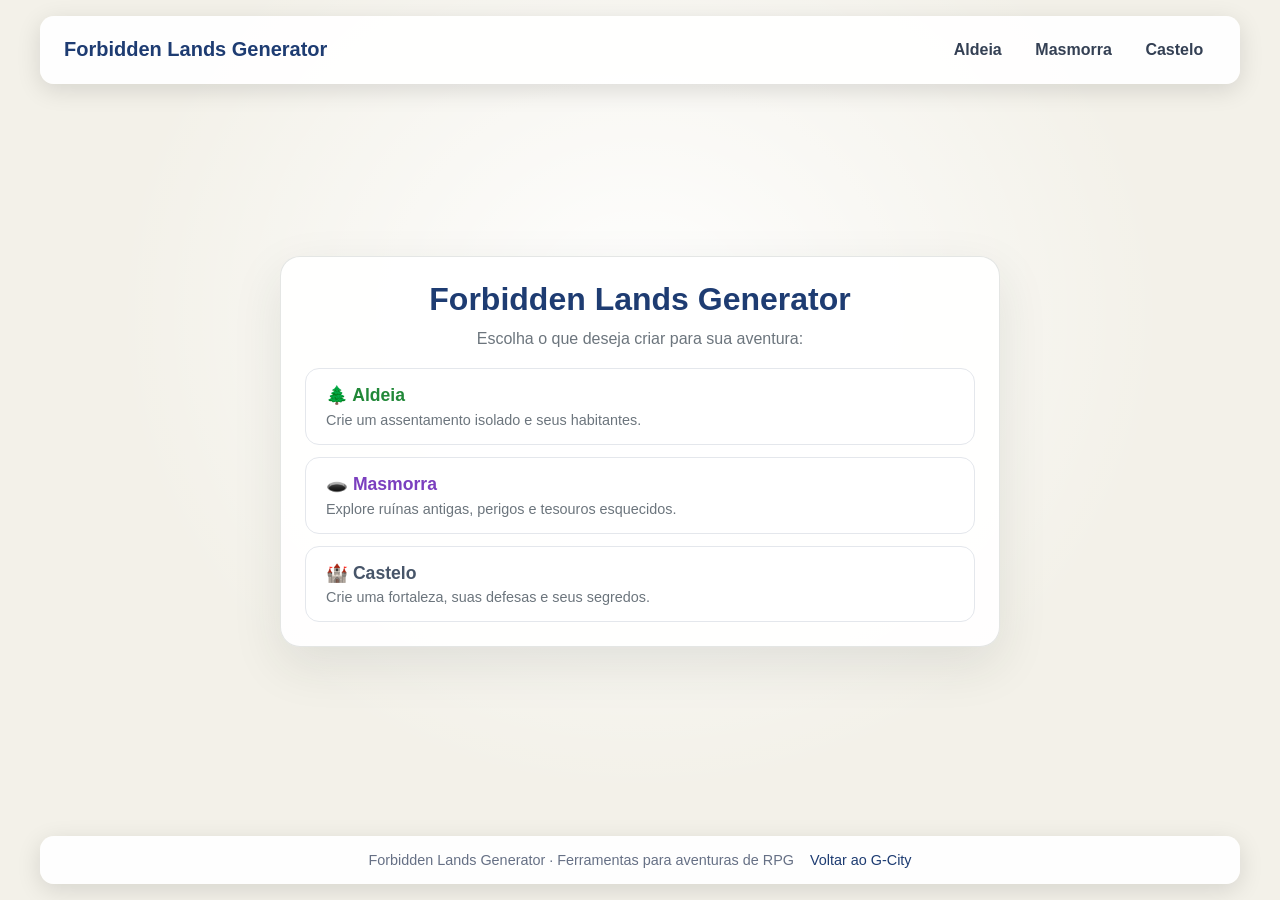
==== index.html @ da1cb37c "Hotfix: Added index.html and .css" ====
<!DOCTYPE html>
<html lang="pt-BR">
<head>
    <meta charset="UTF-8">
    <meta name="viewport" content="width=device-width, initial-scale=1.0">
    <meta name="theme-color" content="#17251f">
    <meta name="description" content="Escolha um gerador de aldeias, masmorras ou castelos para Forbidden Lands.">
    <title>Forbidden Lands Generator</title>
    <link rel="stylesheet" href="css/stylesheet.css">
</head>
<body class="index-page">
    <header class="site-header">
        <a class="site-brand" href="./">Forbidden Lands Generator</a>
        <nav class="site-navigation" aria-label="Navegação principal">
            <a href="pages/village.html">Aldeia</a>
            <a href="pages/dungeon.html">Masmorra</a>
            <a href="pages/castle.html">Castelo</a>
        </nav>
    </header>

    <main class="index-main">
        <section class="main-menu" id="opcoes" aria-labelledby="menu-title">
            <h1 class="menu-title" id="menu-title">Forbidden Lands Generator</h1>
            <p class="menu-description">Escolha o que deseja criar para sua aventura:</p>

            <div class="generator-options">
                <a class="city-card village-card" href="pages/village.html">
                    <h2 class="city-title">🌲 Aldeia</h2>
                    <p class="city-description">Crie um assentamento isolado e seus habitantes.</p>
                </a>
                <a class="city-card dungeon-card" href="pages/dungeon.html">
                    <h2 class="city-title">🕳️ Masmorra</h2>
                    <p class="city-description">Explore ruínas antigas, perigos e tesouros esquecidos.</p>
                </a>
                <a class="city-card castle-card" href="pages/castle.html">
                    <h2 class="city-title">🏰 Castelo</h2>
                    <p class="city-description">Crie uma fortaleza, suas defesas e seus segredos.</p>
                </a>
            </div>
        </section>
    </main>

    <footer class="site-footer" id="sobre">
        <p>Forbidden Lands Generator · Ferramentas para aventuras de RPG</p>
        <a href="../../index.html">Voltar ao G-City</a>
    </footer>
</body>
</html>
---- css/stylesheet.css ----
:root {
    color: #23332c;
    background: #f3f1e9;
    font-family: "Segoe UI", "Helvetica Neue", sans-serif;
    font-synthesis: none;
    text-rendering: optimizeLegibility;
    -webkit-font-smoothing: antialiased;
    -moz-osx-font-smoothing: grayscale;
}

* {
    box-sizing: border-box;
}

body {
    min-width: 320px;
    min-height: 100vh;
    margin: 0;
    background:
        radial-gradient(ellipse at 50% 35%, rgba(255, 255, 255, 0.96), transparent 58%),
        #f3f1e9;
}

a {
    color: inherit;
}

.index-page {
    display: flex;
    flex-direction: column;
}

.site-header,
.site-footer {
    width: min(100% - 2rem, 1200px);
    margin: 1rem auto 0;
    padding: 1rem 1.5rem;
    border-radius: 14px;
    background: rgba(255, 255, 255, 0.96);
    box-shadow: 0 6px 24px rgba(0, 0, 0, 0.12);
}

.site-header {
    display: flex;
    align-items: center;
    justify-content: space-between;
    gap: 1rem;
}

.site-brand {
    color: #1e3c72;
    font-size: 1.25rem;
    font-weight: 800;
    text-decoration: none;
}

.site-navigation {
    display: flex;
    flex-wrap: wrap;
    gap: 0.5rem;
}

.site-navigation a {
    padding: 0.55rem 0.8rem;
    border-radius: 999px;
    color: #344054;
    font-weight: 600;
    text-decoration: none;
}

.site-navigation a:hover,
.site-navigation a:focus-visible {
    background: #eef2ff;
    color: #1e3c72;
}

.index-main {
    display: grid;
    flex: 1;
    place-items: center;
    padding: 2rem 1rem;
}

.main-menu {
    width: min(100%, 720px);
    padding: 1.5rem;
    border: 1px solid rgba(35, 51, 44, 0.12);
    border-radius: 20px;
    background: rgba(255, 255, 255, 0.92);
    box-shadow: 0 18px 50px rgba(35, 51, 44, 0.1);
    text-align: center;
}

.menu-title {
    margin: 0 0 0.75rem;
    color: #1e3c72;
    font-size: clamp(1.5rem, 4vw, 2rem);
}

.menu-description {
    margin: 0 0 1.25rem;
    color: #6c757d;
}

.generator-options {
    display: grid;
    gap: 0.75rem;
}

.city-card {
    display: block;
    padding: 1rem 1.25rem;
    border: 1px solid #e4e7ec;
    border-radius: 14px;
    background: #fff;
    text-align: left;
    text-decoration: none;
    transition: transform 0.2s ease, box-shadow 0.2s ease, border-color 0.2s ease;
}

.city-card:hover,
.city-card:focus-visible {
    transform: translateY(-3px);
    box-shadow: 0 8px 20px rgba(0, 0, 0, 0.12);
}

.city-card:focus-visible {
    outline: 3px solid #1e3c72;
    outline-offset: 3px;
}

.village-card:hover {
    border-color: #28a745;
}

.dungeon-card:hover {
    border-color: #7b3fbf;
}

.castle-card:hover {
    border-color: #475569;
}

.city-title {
    margin: 0 0 0.35rem;
    font-size: 1.1rem;
}

.village-card .city-title {
    color: #218838;
}

.dungeon-card .city-title {
    color: #7b3fbf;
}

.castle-card .city-title {
    color: #475569;
}

.city-description {
    margin: 0;
    color: #6c757d;
    font-size: 0.9rem;
}

.site-footer {
    display: flex;
    flex-wrap: wrap;
    justify-content: center;
    gap: 0.5rem 1rem;
    margin: 1rem auto;
    color: #667085;
    font-size: 0.9rem;
    text-align: center;
}

.site-footer p {
    margin: 0;
}

.site-footer a {
    color: #1e3c72;
    text-decoration: none;
}

.site-footer a:hover,
.site-footer a:focus-visible {
    text-decoration: underline;
}

@media (max-width: 640px) {
    .site-header {
        flex-direction: column;
        padding: 1rem;
    }

    .site-navigation {
        justify-content: center;
    }

    .main-menu {
        padding: 1.25rem 1rem;
    }
}

@media (prefers-reduced-motion: reduce) {
    *,
    *::before,
    *::after {
        scroll-behavior: auto !important;
        transition-duration: 0.01ms !important;
    }
}
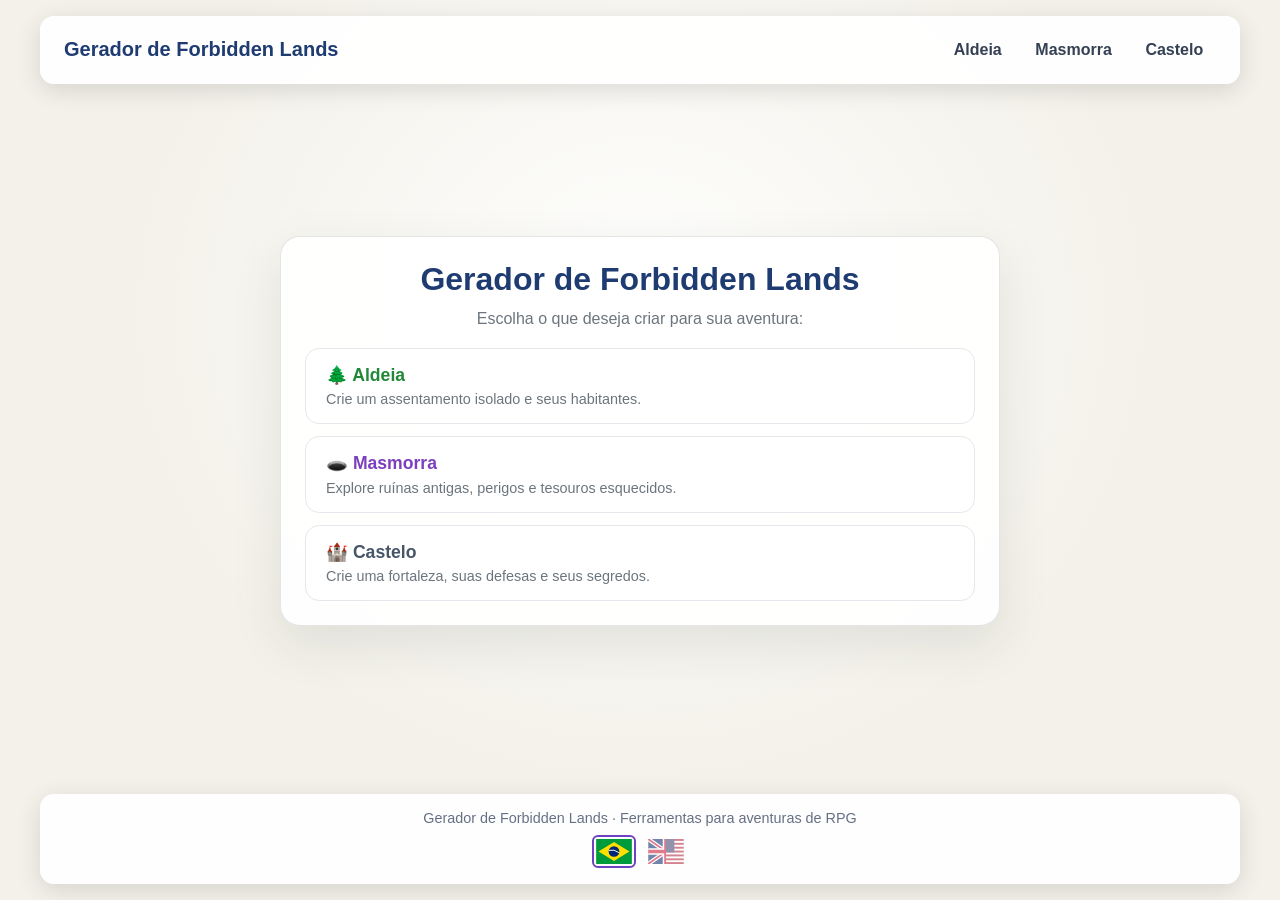
==== commit c6c92097: "Patch: Added the generations and configured layout" ====
--- a/index.html
+++ b/index.html
@@ -5,44 +5,37 @@
     <meta name="viewport" content="width=device-width, initial-scale=1.0">
     <meta name="theme-color" content="#17251f">
     <meta name="description" content="Escolha um gerador de aldeias, masmorras ou castelos para Forbidden Lands.">
-    <title>Forbidden Lands Generator</title>
+    <title data-i18n="Forbidden Lands Generator">Forbidden Lands Generator</title>
     <link rel="stylesheet" href="css/stylesheet.css">
 </head>
-<body class="index-page">
-    <header class="site-header">
-        <a class="site-brand" href="./">Forbidden Lands Generator</a>
-        <nav class="site-navigation" aria-label="Navegação principal">
-            <a href="pages/village.html">Aldeia</a>
-            <a href="pages/dungeon.html">Masmorra</a>
-            <a href="pages/castle.html">Castelo</a>
-        </nav>
-    </header>
+<body class="index-page" data-page="index">
+    <div class="site-shell">
+        <div id="site-header"></div>
 
-    <main class="index-main">
-        <section class="main-menu" id="opcoes" aria-labelledby="menu-title">
-            <h1 class="menu-title" id="menu-title">Forbidden Lands Generator</h1>
-            <p class="menu-description">Escolha o que deseja criar para sua aventura:</p>
+        <main class="index-main">
+            <section class="main-menu" id="opcoes" aria-labelledby="menu-title">
+                <h1 class="menu-title" id="menu-title" data-i18n="Forbidden Lands Generator">Forbidden Lands Generator</h1>
+                <p class="menu-description" data-i18n="Choose what to create for your adventure:">Escolha o que deseja criar para sua aventura:</p>
 
-            <div class="generator-options">
-                <a class="city-card village-card" href="pages/village.html">
-                    <h2 class="city-title">🌲 Aldeia</h2>
-                    <p class="city-description">Crie um assentamento isolado e seus habitantes.</p>
-                </a>
-                <a class="city-card dungeon-card" href="pages/dungeon.html">
-                    <h2 class="city-title">🕳️ Masmorra</h2>
-                    <p class="city-description">Explore ruínas antigas, perigos e tesouros esquecidos.</p>
-                </a>
-                <a class="city-card castle-card" href="pages/castle.html">
-                    <h2 class="city-title">🏰 Castelo</h2>
-                    <p class="city-description">Crie uma fortaleza, suas defesas e seus segredos.</p>
-                </a>
-            </div>
-        </section>
-    </main>
+                <div class="generator-options">
+                    <a class="city-card village-card" data-route="village">
+                        <h2 class="city-title">🌲 <span data-i18n="Village">Aldeia</span></h2>
+                        <p class="city-description" data-i18n="Create a remote settlement and its inhabitants.">Crie um assentamento isolado e seus habitantes.</p>
+                    </a>
+                    <a class="city-card dungeon-card" data-route="dungeon">
+                        <h2 class="city-title">🕳️ <span data-i18n="Dungeon">Masmorra</span></h2>
+                        <p class="city-description" data-i18n="Explore ancient ruins, dangers, and forgotten treasures.">Explore ruínas antigas, perigos e tesouros esquecidos.</p>
+                    </a>
+                    <a class="city-card castle-card" data-route="castle">
+                        <h2 class="city-title">🏰 <span data-i18n="Castle">Castelo</span></h2>
+                        <p class="city-description" data-i18n="Create a stronghold, its defenses, and secrets.">Crie uma fortaleza, suas defesas e seus segredos.</p>
+                    </a>
+                </div>
+            </section>
+        </main>
 
-    <footer class="site-footer" id="sobre">
-        <p>Forbidden Lands Generator · Ferramentas para aventuras de RPG</p>
-        <a href="../../index.html">Voltar ao G-City</a>
-    </footer>
+        <div id="site-footer"></div>
+    </div>
+    <script src="js/layout.js" defer></script>
 </body>
 </html>
--- a/css/stylesheet.css
+++ b/css/stylesheet.css
@@ -21,8 +21,18 @@
         #f3f1e9;
 }
 
+button {
+    font: inherit;
+}
+
 a {
     color: inherit;
+}
+
+.site-shell {
+    display: flex;
+    min-height: 100vh;
+    flex-direction: column;
 }
 
 .index-page {
@@ -47,6 +57,14 @@
     gap: 1rem;
 }
 
+.header-inner {
+    display: flex;
+    width: 100%;
+    align-items: center;
+    justify-content: space-between;
+    gap: 1rem;
+}
+
 .site-brand {
     color: #1e3c72;
     font-size: 1.25rem;
@@ -72,6 +90,40 @@
 .site-navigation a:focus-visible {
     background: #eef2ff;
     color: #1e3c72;
+}
+
+.site-navigation a[aria-current="page"] {
+    background: #eef2ff;
+    color: #1e3c72;
+}
+
+.gcity-home-button {
+    display: inline-flex;
+    align-items: center;
+    justify-content: center;
+    padding: 0.55rem 0.8rem;
+    border-radius: 999px;
+    background: #198754;
+    color: #fff;
+    font-weight: 700;
+    text-decoration: none;
+    transition: background-color 0.2s ease, transform 0.2s ease;
+}
+
+.gcity-home-button:hover,
+.gcity-home-button:focus-visible {
+    transform: translateY(-1px);
+    background: #146c43;
+    color: #fff;
+}
+
+.gcity-home-button:focus-visible {
+    outline: 3px solid #1e3c72;
+    outline-offset: 3px;
+}
+
+.gcity-home-button[hidden] {
+    display: none;
 }
 
 .index-main {
@@ -166,9 +218,10 @@
 
 .site-footer {
     display: flex;
-    flex-wrap: wrap;
+    flex-direction: column;
+    align-items: center;
     justify-content: center;
-    gap: 0.5rem 1rem;
+    gap: 0.55rem;
     margin: 1rem auto;
     color: #667085;
     font-size: 0.9rem;
@@ -189,8 +242,313 @@
     text-decoration: underline;
 }
 
+.generation-button,
+.dialog-confirm {
+    display: inline-flex;
+    min-height: 2.4rem;
+    align-items: center;
+    justify-content: center;
+    gap: 0.4rem;
+    padding: 0.65rem 1rem;
+    border: 1px solid transparent;
+    border-radius: 0.375rem;
+    color: #fff;
+    font: inherit;
+    line-height: 1.4;
+    cursor: pointer;
+    text-decoration: none;
+    transition: background-color 0.15s ease, border-color 0.15s ease, transform 0.2s ease;
+}
+
+.generation-button {
+    min-width: 190px;
+}
+
+.generation-button--primary {
+    border-color: #0d6efd;
+    background: #0d6efd;
+}
+
+.generation-button--success {
+    border-color: #198754;
+    background: #198754;
+}
+
+.generation-button--back {
+    border-color: #6c757d;
+    background: transparent;
+    color: #6c757d;
+}
+
+.generation-button--primary:hover,
+.generation-button--primary:focus-visible {
+    border-color: #0a58ca;
+    background: #0b5ed7;
+}
+
+.generation-button--success:hover,
+.generation-button--success:focus-visible {
+    border-color: #146c43;
+    background: #157347;
+}
+
+.generation-button--back:hover,
+.generation-button--back:focus-visible {
+    background: #6c757d;
+    color: #fff;
+}
+
+.generation-button:focus-visible,
+.dialog-confirm:focus-visible {
+    outline: 3px solid #1e3c72;
+    outline-offset: 3px;
+}
+
+.dialog-confirm {
+    border-color: #1e3c72;
+    background: #1e3c72;
+    font-weight: 700;
+}
+
+.dialog-confirm:hover,
+.dialog-confirm:focus-visible {
+    background: #172f5b;
+}
+
+.generation-main {
+    width: min(100% - 2rem, 1100px);
+    flex: 1;
+    margin: 0 auto;
+    padding: 2rem 0;
+}
+
+.generation-panel {
+    padding: clamp(1.25rem, 4vw, 2.5rem);
+    border: 1px solid rgba(35, 51, 44, 0.12);
+    border-radius: 20px;
+    background: rgba(255, 255, 255, 0.94);
+    box-shadow: 0 18px 50px rgba(35, 51, 44, 0.1);
+}
+
+.generation-heading {
+    margin-bottom: 2rem;
+    text-align: center;
+}
+
+.generation-heading h1 {
+    margin: 0;
+    color: #1e3c72;
+    font-size: clamp(1.8rem, 4vw, 2.5rem);
+}
+
+.generation-heading .eyebrow {
+    margin: 0 0 0.6rem;
+    color: #77877e;
+    font-size: 0.72rem;
+    font-weight: 750;
+    letter-spacing: 0.14em;
+}
+
+.generation-heading .menu-description {
+    margin: 0.6rem 0 1.2rem;
+}
+
+.generation-actions {
+    display: flex;
+    justify-content: center;
+    flex-wrap: wrap;
+    gap: 0.6rem;
+    margin-bottom: 1.25rem;
+}
+
+.roll-help-trigger {
+    padding: 0.2rem 0;
+    border: 0;
+    background: transparent;
+    color: #1e3c72;
+    cursor: pointer;
+    font: inherit;
+    font-size: 0.9rem;
+    text-decoration: underline;
+    text-underline-offset: 0.15em;
+}
+
+.roll-help-trigger:hover,
+.roll-help-trigger:focus-visible {
+    color: #0d6efd;
+}
+
+.language-switch {
+    display: flex;
+    justify-content: center;
+    gap: 0.5rem;
+}
+
+.flag-button {
+    padding: 2px;
+    border: 2px solid transparent;
+    border-radius: 6px;
+    background: none;
+    line-height: 0;
+    opacity: 0.55;
+    cursor: pointer;
+    transition: opacity 0.15s, border-color 0.15s;
+}
+
+.flag-button:hover,
+.flag-button[aria-pressed="true"] {
+    opacity: 1;
+}
+
+.flag-button[aria-pressed="true"] {
+    border-color: #6f42c1;
+}
+
+.flag-button:focus-visible {
+    outline: 3px solid #1e3c72;
+    outline-offset: 2px;
+}
+
+.generation-content {
+    display: grid;
+    grid-template-columns: repeat(2, minmax(0, 1fr));
+    gap: 0.85rem;
+}
+
+.generation-content > h2 {
+    grid-column: 1 / -1;
+    margin: 1.2rem 0 0.1rem;
+    padding-bottom: 0.55rem;
+    border-bottom: 1px solid #e4e7ec;
+    color: #23332c;
+    font-size: 1.2rem;
+}
+
+.generated-field {
+    min-width: 0;
+    padding: 1rem;
+    border: 1px solid #e4e7ec;
+    border-radius: 12px;
+    background: #fff;
+}
+
+.generated-field h3 {
+    display: flex;
+    align-items: center;
+    gap: 0.45rem;
+    margin: 0 0 0.55rem;
+    color: #344054;
+    font-size: 1rem;
+}
+
+.field-reroll {
+    display: inline-grid;
+    width: 1.85rem;
+    height: 1.85rem;
+    flex: 0 0 auto;
+    place-items: center;
+    padding: 0;
+    border: 1px solid #d0d5dd;
+    border-radius: 50%;
+    background: #f9fafb;
+    cursor: pointer;
+    font-size: 0.95rem;
+    line-height: 1;
+}
+
+.field-reroll:hover,
+.field-reroll:focus-visible {
+    border-color: #1e3c72;
+    background: #eef2ff;
+}
+
+.field-result {
+    margin: 0;
+    color: #475467;
+    line-height: 1.55;
+    white-space: pre-line;
+}
+
+.dungeon-page .generated-field[data-field-id="dungeon-rooms"] {
+    grid-column: 1 / -1;
+}
+
+.generation-info {
+    margin-top: 2rem;
+    padding-top: 1rem;
+    border-top: 1px solid #e4e7ec;
+}
+
+.generation-info h2 {
+    color: #344054;
+    font-size: 1.15rem;
+}
+
+.generation-info table {
+    width: 100%;
+    border-collapse: collapse;
+    font-size: 0.86rem;
+}
+
+.generation-info th,
+.generation-info td {
+    padding: 0.55rem;
+    border: 1px solid #e4e7ec;
+    text-align: left;
+    vertical-align: top;
+}
+
+.generation-info th {
+    background: #f9fafb;
+}
+
+.roll-help {
+    width: min(100% - 2rem, 34rem);
+    padding: 0;
+    border: 0;
+    border-radius: 16px;
+    box-shadow: 0 18px 60px rgba(0, 0, 0, 0.24);
+}
+
+.roll-help::backdrop {
+    background: rgba(16, 24, 40, 0.55);
+}
+
+.roll-help form {
+    position: relative;
+    padding: 1.5rem;
+}
+
+.roll-help h2 {
+    margin-top: 0;
+    color: #1e3c72;
+}
+
+.roll-help p {
+    color: #475467;
+    line-height: 1.55;
+}
+
+.dialog-close {
+    position: absolute;
+    top: 0.6rem;
+    right: 0.8rem;
+    border: 0;
+    background: transparent;
+    color: #475467;
+    cursor: pointer;
+    font-size: 1.6rem;
+}
+
+.layout-error {
+    margin: 1rem auto;
+    color: #b42318;
+    text-align: center;
+}
+
 @media (max-width: 640px) {
-    .site-header {
+    .site-header,
+    .header-inner {
         flex-direction: column;
         padding: 1rem;
     }
@@ -199,8 +557,34 @@
         justify-content: center;
     }
 
+    .header-inner {
+        padding: 0;
+    }
+
     .main-menu {
         padding: 1.25rem 1rem;
+    }
+
+    .generation-main {
+        width: min(100% - 1rem, 1100px);
+        padding: 1rem 0;
+    }
+
+    .generation-button {
+        width: 100%;
+    }
+
+    .generation-content {
+        grid-template-columns: minmax(0, 1fr);
+    }
+
+    .generation-content > h2,
+    .dungeon-page .generated-field[data-field-id="dungeon-rooms"] {
+        grid-column: auto;
+    }
+
+    .generation-info {
+        overflow-x: auto;
     }
 }
 
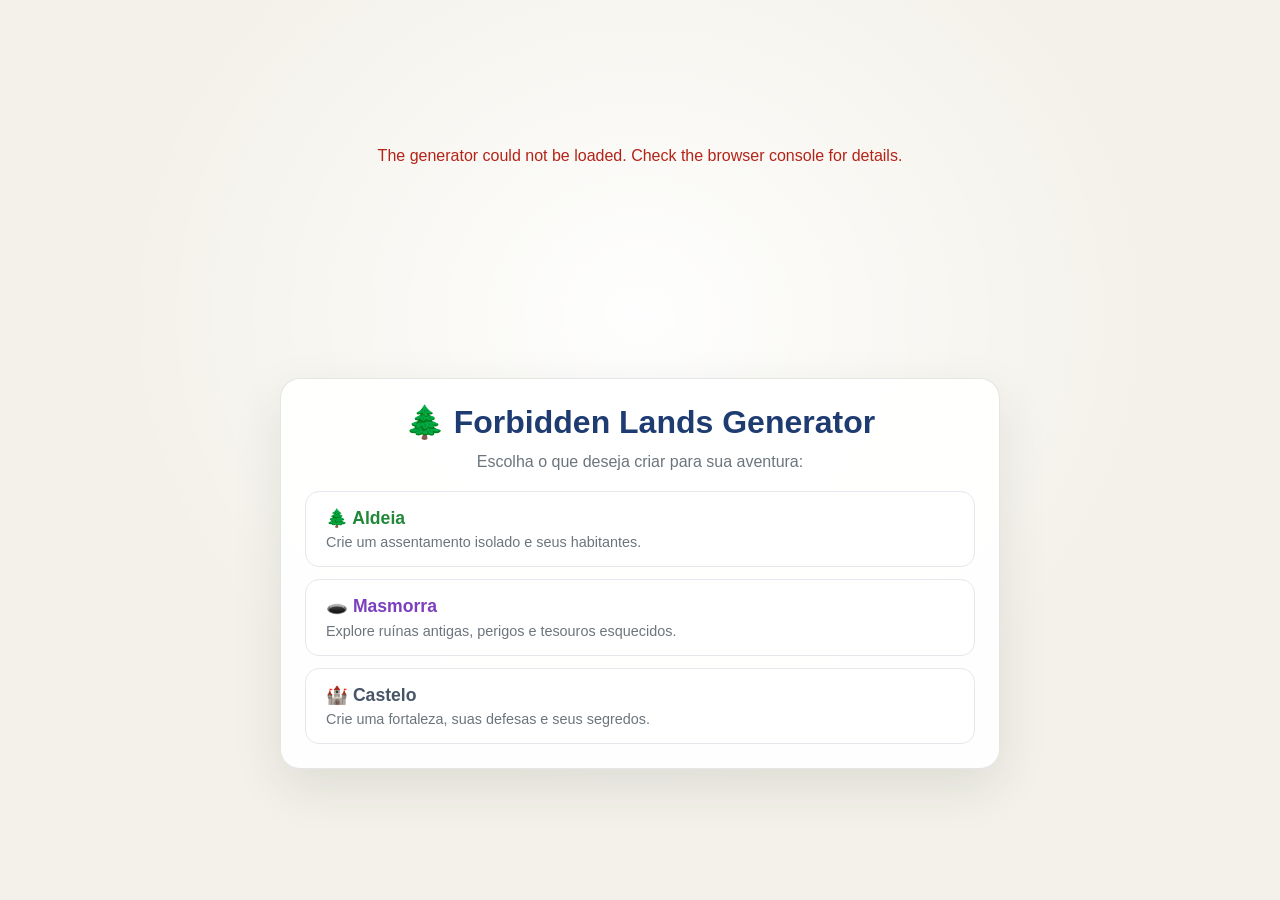
==== commit 478f9709: "Patch: Update layout of the application" ====
--- a/index.html
+++ b/index.html
@@ -14,7 +14,7 @@
 
         <main class="index-main">
             <section class="main-menu" id="opcoes" aria-labelledby="menu-title">
-                <h1 class="menu-title" id="menu-title" data-i18n="Forbidden Lands Generator">Forbidden Lands Generator</h1>
+                <h1 class="menu-title" id="menu-title"><span aria-hidden="true">🌲</span> <span data-i18n="Forbidden Lands Generator">Forbidden Lands Generator</span></h1>
                 <p class="menu-description" data-i18n="Choose what to create for your adventure:">Escolha o que deseja criar para sua aventura:</p>
 
                 <div class="generator-options">
--- a/css/stylesheet.css
+++ b/css/stylesheet.css
@@ -443,8 +443,8 @@
 
 .field-reroll {
     display: inline-grid;
-    width: 1.85rem;
-    height: 1.85rem;
+    width: 2rem;
+    height: 2rem;
     flex: 0 0 auto;
     place-items: center;
     padding: 0;
